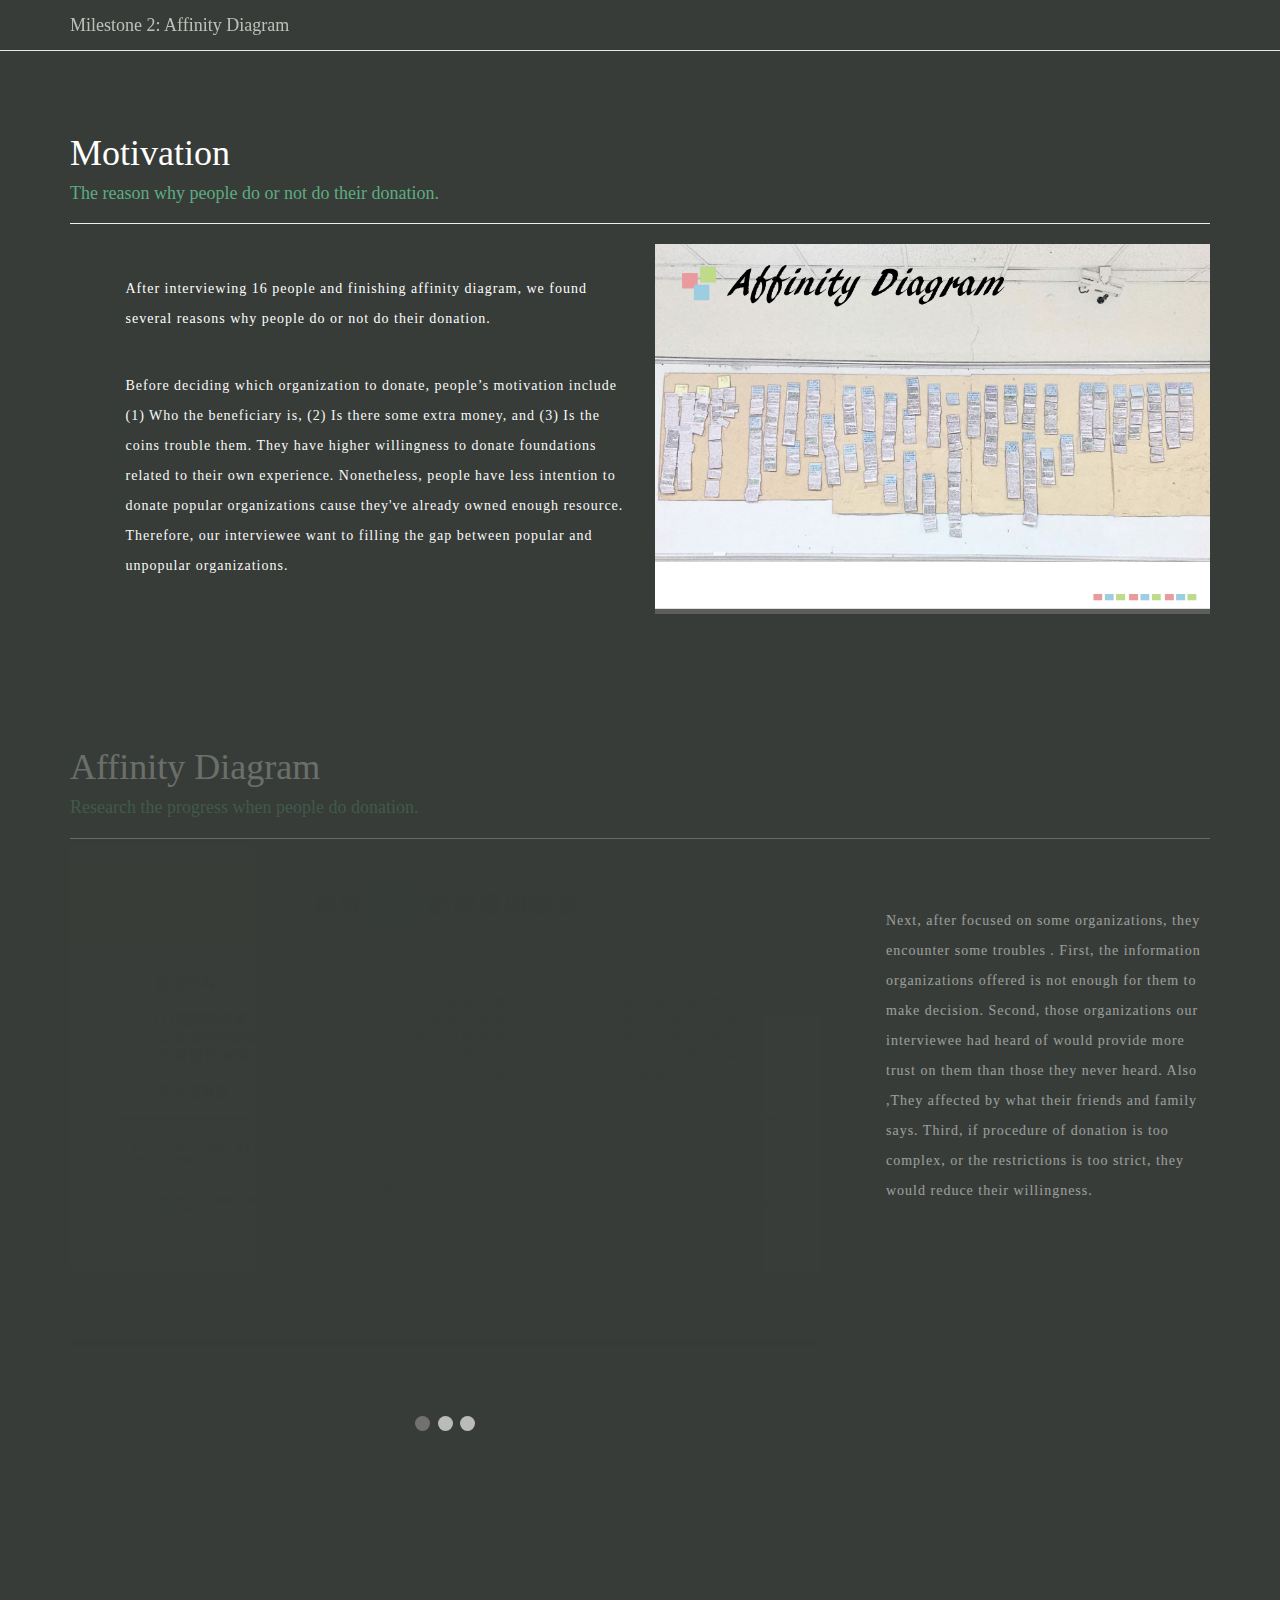
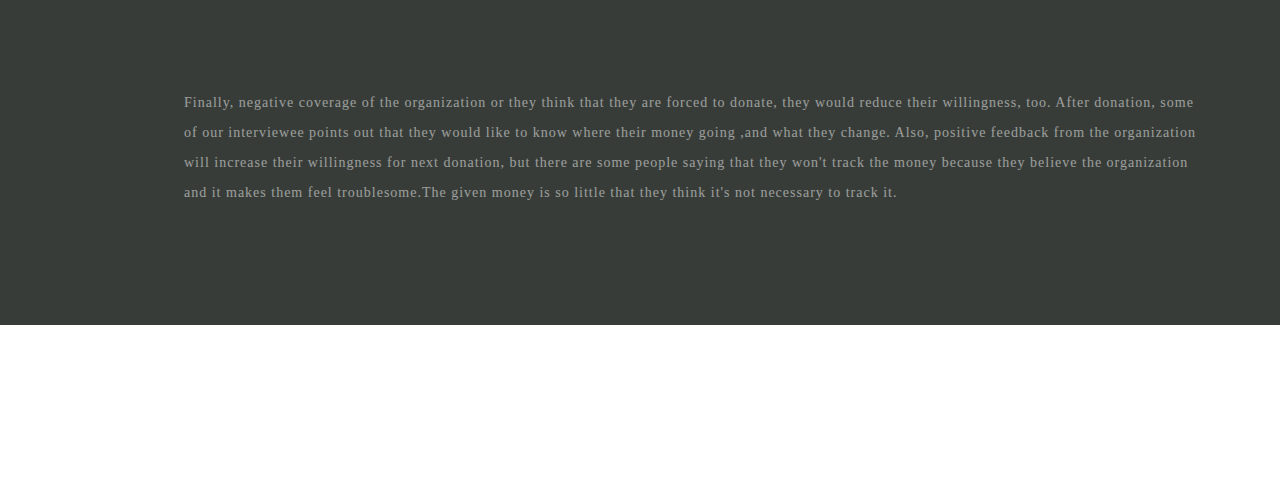
==== index.html @ 1e90ed06 "1914" ====
<!DOCTYPE html>
<html>

<head>
  <meta charset="UTF-8">
  <meta name="viewport" content="width=device-width, initial-scale=1">

  <title>Milestone 2</title>

  <link rel="stylesheet" href="styles/M2.css">
  <link rel="stylesheet prefetch" href="css/bootstrap.min.css">
  <script src="js/bootstrap.min.js"></script>

  <script>
    window.console = window.console || function(t) {};
  </script>

  <script>
    if (document.location.search.match(/type=embed/gi)) {
      window.parent.postMessage("resize", "*");
    }
  </script>

</head>

<body translate="no" >

<nav class="navbar navbar-default navbar-fixed-top navbar-top">
  <div class="container">
    <div class="navbar-header"><a rel="nofollow" rel="noreferrer" class="navbar-brand" href="index.html">Milestone 2: Affinity Diagram</a></div>
  </div>
</nav>

<section id="section_story">
  <div class="container">
    <div class="row section_content">
          <div class="col-sm-12" data-bottom-top="transform: translateY(-50px);opacity: 0" data-center="transform: translateY(0px);opacity: 1">
            <h1>Motivation</h1>
            <h4>The reason why people do or not do their donation.</h4>
            <hr/>
          </div>
          <div class="col-sm-6">
            <div class="content">
              <br>
              <p ddata-bottom-top="transform: translateY(-50px);opacity: 0.5" data-center="transform: translateY(0px);opacity: 1">After interviewing 16 people and finishing affinity diagram, we found several reasons why people do or not do their donation.</p>
              <br>
              <p data-bottom-top="transform: translateY(-50px);opacity: 0.5" data-center="transform: translateY(0px);opacity: 1">Before deciding which organization to donate, people’s motivation include (1) Who the beneficiary is, (2) Is there some extra money, and (3) Is the coins trouble them. They have higher willingness to donate foundations related to their own experience. Nonetheless, people have less intention to donate popular organizations cause they've already owned enough resource. Therefore,  our interviewee want to filling the gap between popular and unpopular organizations.</p>
            </div>
          </div>
          <div class="col-sm-6">
            <div class="img_wrap" data-bottom-top="transform: translateY(-50px);opacity: 0" data-center="transform: translateY(0px);opacity: 1"><img src="images/INTERVIEW2-01.jpg" alt=""/></div>
          </div>
        
        
    </div>
  </div>
</section>

<section id="section_story">
  <div class="container">
    <div class="row section_content">
          <div class="col-sm-12" data-bottom-top="transform: translateY(-50px);opacity: 0" data-center="transform: translateY(0px);opacity: 1">
            <h1>Affinity Diagram</h1>
            <h4>Research the progress when people do donation.</h4>
            <hr/>
          </div>
          <div class="col-sm-8">
            <div class="slideshow-container" data-bottom-top="transform: translateY(-50px);opacity: 0" data-center="transform: translateY(0px);opacity: 1">
              
              <div class="mySlides">
                <div class="numbertext">1 / 3</div>
                <img src="images/INTERVIEW2-02.jpg" style="width:100%">
              </div>
              <div class="mySlides">
                <div class="numbertext">2 / 3</div>
                <img src="images/INTERVIEW2-03.jpg" style="width:100%">
              </div>
              <div class="mySlides">
                <div class="numbertext">3 / 3</div>
                <img src="images/INTERVIEW2-04.jpg" style="width:100%">
              </div>
              <!-- Next and previous buttons -->
              <a class="prev" onclick="plusSlides(-1)">&#10094;</a>
              <a class="next" onclick="plusSlides(1)">&#10095;</a>
            </div>
            <br>
            <!-- The dots/circles -->
            <div style="text-align:center">
              <span class="dot" onclick="currentSlide(1)"></span> 
              <span class="dot" onclick="currentSlide(2)"></span> 
              <span class="dot" onclick="currentSlide(3)"></span> 
            </div>
          </div>

          <div class="col-sm-4">
            <div class="content">
              <br><br>
              <p data-bottom-top="transform: translateY(-50px);opacity: 0.5" data-center="transform: translateY(0px);opacity: 1">Next, after focused on some organizations, they encounter some troubles . First, the information organizations offered is not enough for them to make decision. Second, those organizations our interviewee had heard of would provide more trust on them than those they never heard. Also ,They affected by what their friends and family says. Third, if procedure of donation is too complex, or the restrictions is too strict, they would reduce their willingness.</p>
              
            </div>
          </div>
    </div>
  </div>
</section>

<section id="section_story">
  <div class="container">
    <div class="row section_content">
          <div class="col-sm-12" data-bottom-top="transform: translateY(-50px);opacity: 0" data-center="transform: translateY(0px);opacity: 1">
            <h1>Summerize</h1>
            <h4>Hey yo~ We are yo~~</h4>
            <hr/>
          </div>
          <div class="col-sm-12">
            <div class="content">
              <p data-bottom-top="transform: translateY(-50px);opacity: 0.5" data-center="transform: translateY(0px);opacity: 1">Finally, negative coverage of the organization or they think that they are forced to donate, they would reduce their willingness, too. After donation, some of our interviewee points out that they would like to know where their money going ,and what they change. Also, positive feedback from the organization will increase their willingness for next donation, but there are some people saying that they won't track the money because they believe the organization and it makes them feel troublesome.The given money is so little that they think it's not necessary to track it.</p>
            </div>
          </div>
    </div>
  </div>
</section>

  <script src='js/jquery-3.1.1.js'></script>
  <script src='js/skrollr.min.js'></script>

  <script>
    var s = skrollr.init();
      //# sourceURL=pen.js

    var slideIndex = 1;
    showSlides(slideIndex);

    // Next/previous controls
    function plusSlides(n) {
      showSlides(slideIndex += n);
    }

    // Thumbnail image controls
    function currentSlide(n) {
      showSlides(slideIndex = n);
    }

    function showSlides(n) {
      var i;
      var slides = document.getElementsByClassName("mySlides");
      var dots = document.getElementsByClassName("dot");
      if (n > slides.length) {slideIndex = 1} 
      if (n < 1) {slideIndex = slides.length}
      for (i = 0; i < slides.length; i++) {
          slides[i].style.display = "none"; 
      }
      for (i = 0; i < dots.length; i++) {
          dots[i].className = dots[i].className.replace(" active", "");
      }
      slides[slideIndex-1].style.display = "block"; 
      dots[slideIndex-1].className += " active";
    }
  </script>

  <script>
    $(window).scroll(function(evt){
    if ($(window).scrollTop()>0)
      $(".navbar").removeClass("navbar-top");
    else
        $(".navbar").addClass("navbar-top");
  });

  var s = skrollr.init();
    //# sourceURL=pen.js
  </script>

</body>
</html>
---- styles/M2.css ----
@charset "UTF-8";
* {
  font-family: 微軟正黑體;
}

body {
  height: 1000px;
}

h1, h2, h3, h4, h5, h6, .h1, .h2, .h3, .h4, .h5, .h6 {
  font-weight: bold;
}

#fontcolor {
  color: #fff06a;
}

nav.navbar {
  -webkit-transition: 0.5s;
  transition: 0.5s;
}

nav.navbar.navbar-default.navbar-fixed-top.navbar-top {
  background-color: transparent;
}
nav.navbar.navbar-default.navbar-fixed-top.navbar-top a {
  color: #BDC0BA;
  -webkit-transition: 0.5s;
  transition: 0.5s;
}
nav.navbar.navbar-default.navbar-fixed-top.navbar-top a:hover {
  color: #86C166;
}

section {
  padding: 50px 0px;
}

section#section_story {
  background-color: #373C38;
  color: white;
  padding: 0;
}

section#section_story .title-font{
  margin-top: 5%;
  text-align: center;
}

section#section_story .col-sm-7 {
  text-align: center;
}

section#section_story .content{
  margin-left: 10%;
  font-size: 14px;
  line-height: 3.0rem;
  letter-spacing: 1px;
}

section#section_story .section_content{
  margin-top: 10%;
  margin-bottom: 5%;
}

section#section_story img {
  width: 100%;
}

section#section_story .img_wrap {
  max-height: 220px;
}

section#section_story h4{
  color: #5DAC81;
}

* {box-sizing:border-box}

/* Slideshow container */
.slideshow-container {
  max-width: 800px;
  position: relative;
  margin: auto;
}

/* Hide the images by default */
.mySlides {
    display: none;
}

/* Next & previous buttons */
.prev, .next {
  cursor: pointer;
  position: absolute;
  top: 50%;
  width: auto;
  margin-top: -22px;
  padding: 16px;
  color: white;
  font-weight: bold;
  font-size: 18px;
  transition: 0.6s ease;
  border-radius: 0 3px 3px 0;
}

/* Position the "next button" to the right */
.next {
  right: 0;
  border-radius: 3px 0 0 3px;
}

/* On hover, add a black background color with a little bit see-through */
.prev:hover, .next:hover {
  background-color: rgba(0,0,0,0.8);
}

/* Caption text */
.text {
  color: #f2f2f2;
  font-size: 15px;
  padding: 8px 12px;
  position: absolute;
  bottom: 8px;
  width: 100%;
  text-align: center;
}

/* Number text (1/3 etc) */
.numbertext {
  color: #f2f2f2;
  font-size: 12px;
  padding: 8px 12px;
  position: absolute;
  top: 0;
}

/* The dots/bullets/indicators */
.dot {
  cursor: pointer;
  height: 15px;
  width: 15px;
  margin: 0 2px;
  background-color: #bbb;
  border-radius: 50%;
  display: inline-block;
  transition: background-color 0.6s ease;
}

.active, .dot:hover {
  background-color: #717171;
}

/* Fading animation */
.fade {
  -webkit-animation-name: fade;
  -webkit-animation-duration: 1.5s;
  animation-name: fade;
  animation-duration: 1.5s;
}

@-webkit-keyframes fade {
  from {opacity: .4} 
  to {opacity: 1}
}

@keyframes fade {
  from {opacity: .4} 
  to {opacity: 1}
}
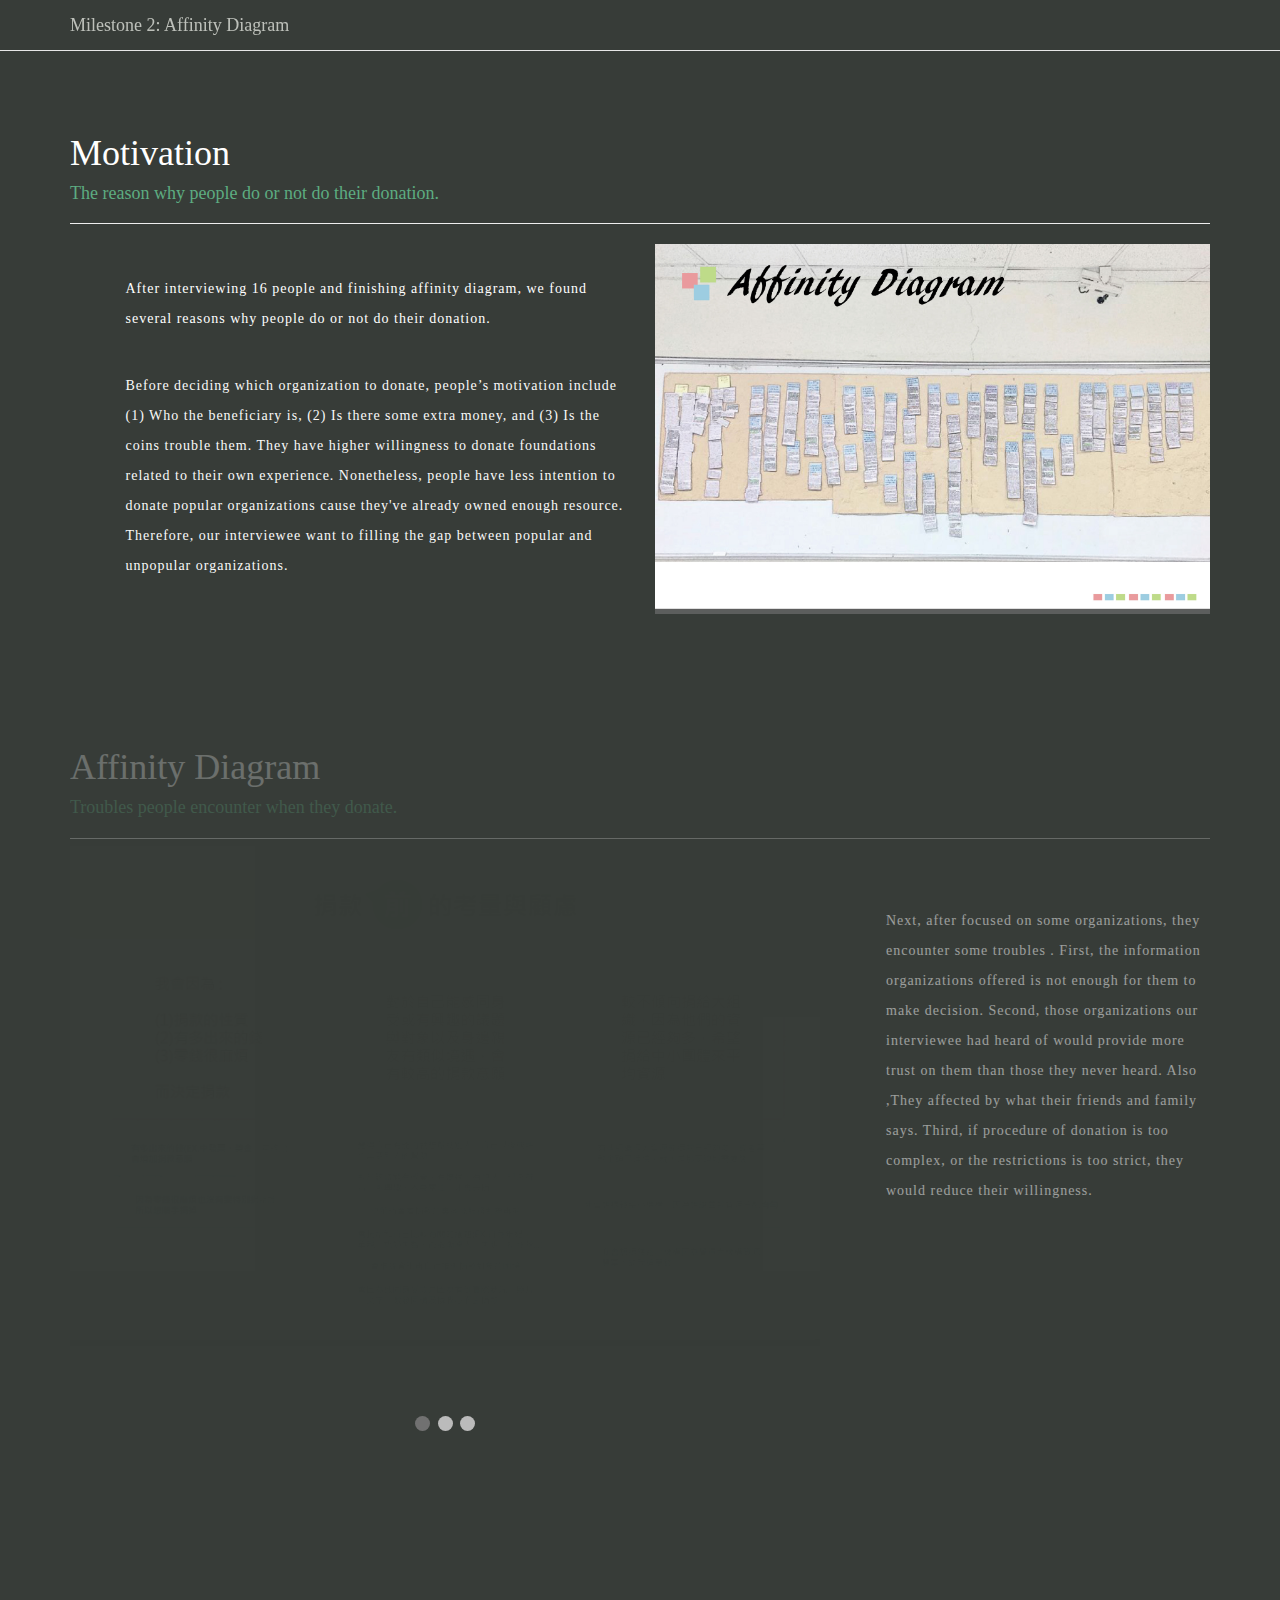
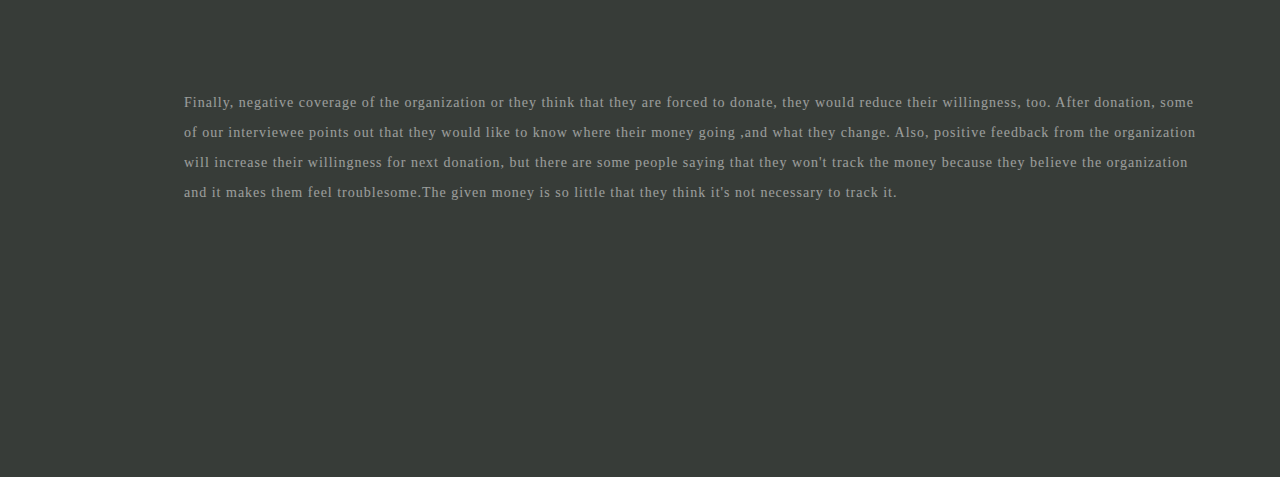
==== commit ed81a797: "1938" ====
--- a/index.html
+++ b/index.html
@@ -61,7 +61,7 @@
     <div class="row section_content">
           <div class="col-sm-12" data-bottom-top="transform: translateY(-50px);opacity: 0" data-center="transform: translateY(0px);opacity: 1">
             <h1>Affinity Diagram</h1>
-            <h4>Research the progress when people do donation.</h4>
+            <h4>Troubles people encounter when they donate.</h4>
             <hr/>
           </div>
           <div class="col-sm-8">
--- a/styles/M2.css
+++ b/styles/M2.css
@@ -5,6 +5,7 @@
 
 body {
   height: 1000px;
+  background-color: #373C38 !important;
 }
 
 h1, h2, h3, h4, h5, h6, .h1, .h2, .h3, .h4, .h5, .h6 {
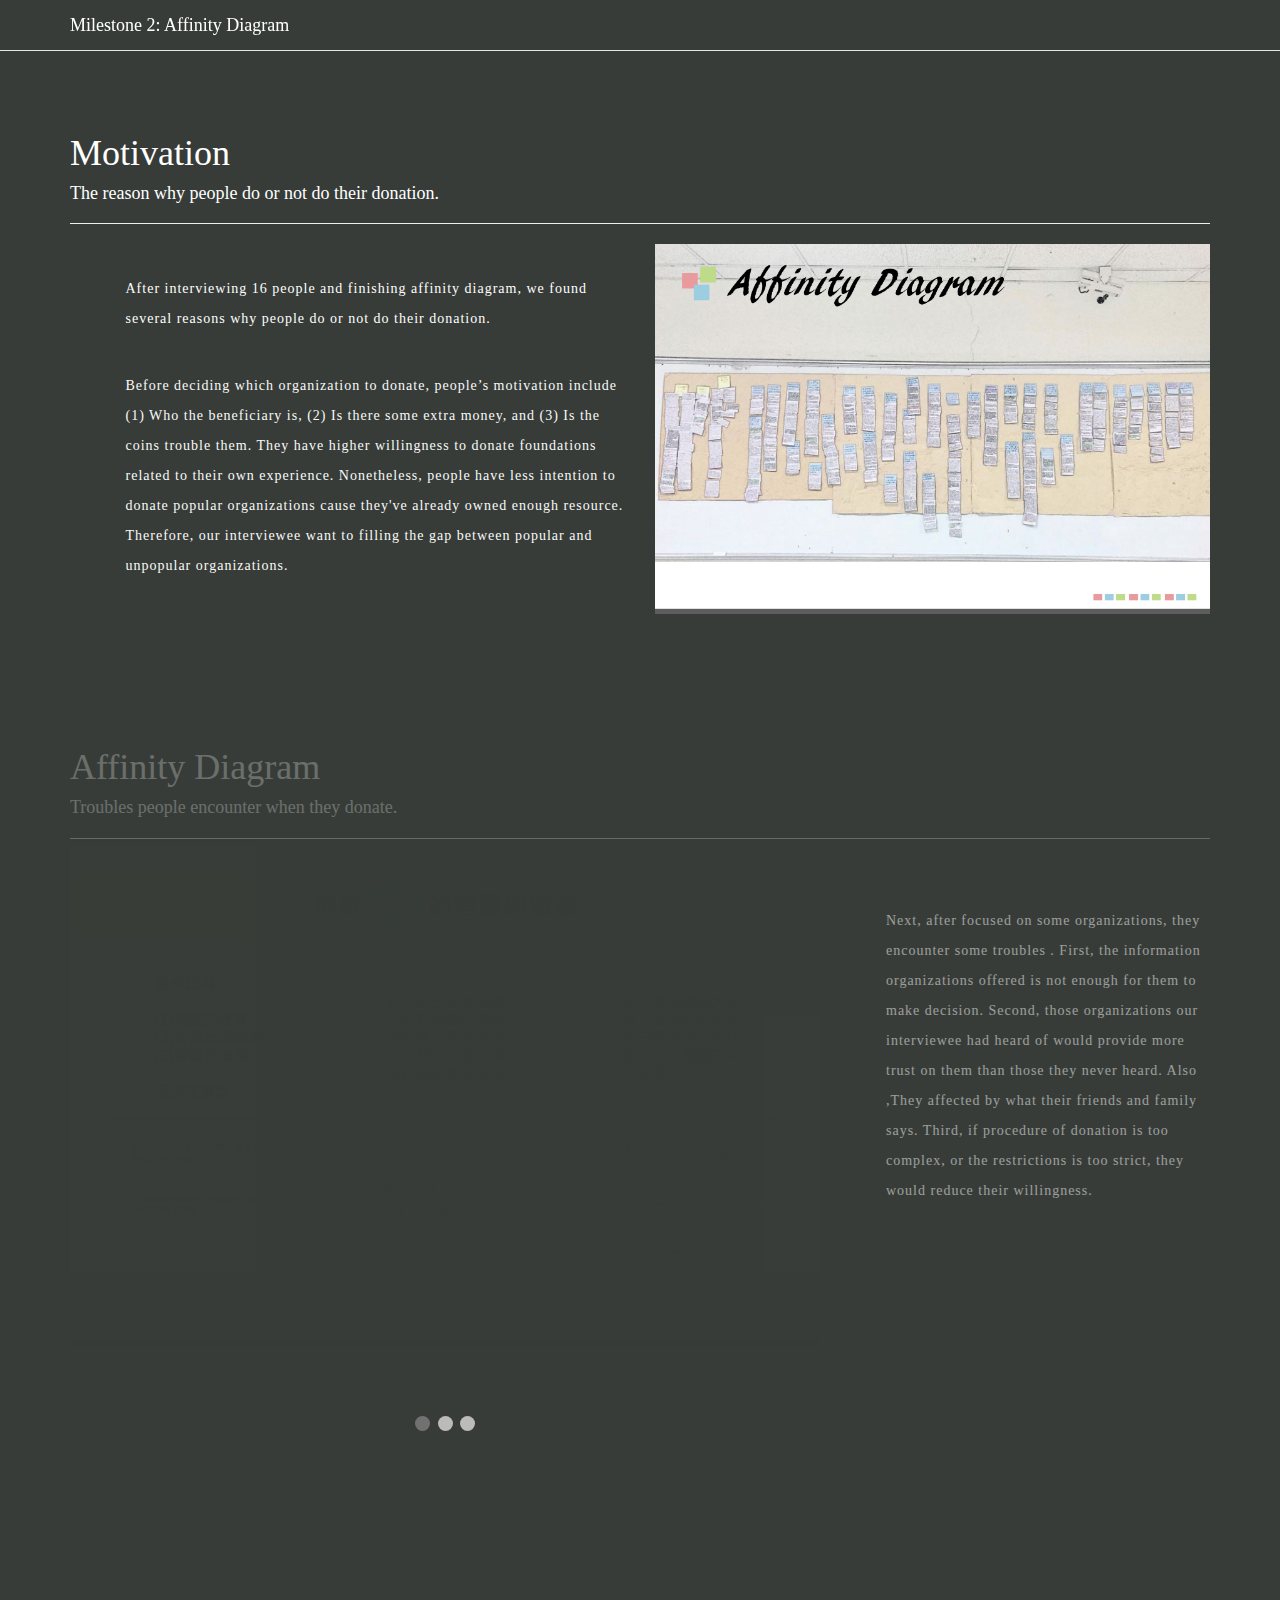
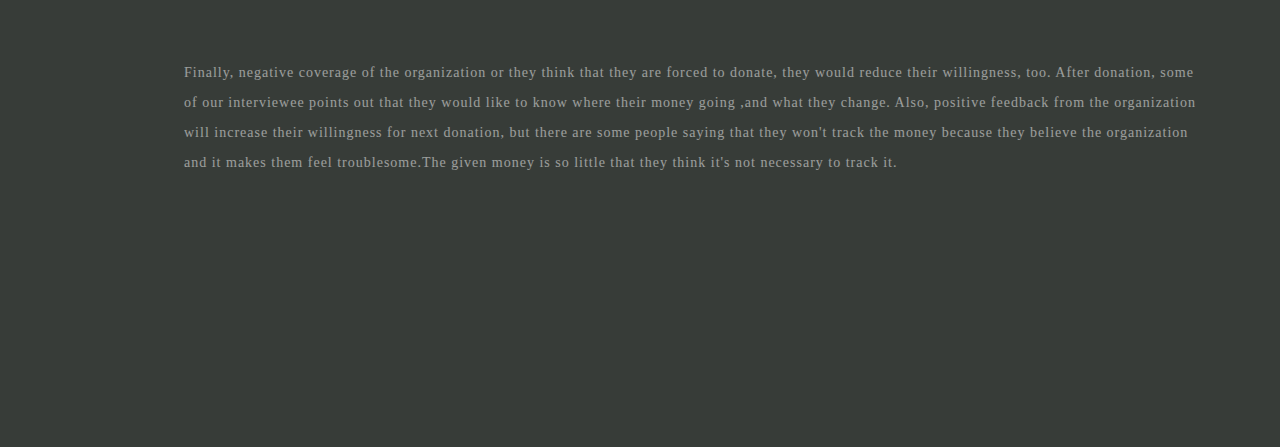
==== commit 8e0f5efc: "1951" ====
--- a/index.html
+++ b/index.html
@@ -108,7 +108,6 @@
     <div class="row section_content">
           <div class="col-sm-12" data-bottom-top="transform: translateY(-50px);opacity: 0" data-center="transform: translateY(0px);opacity: 1">
             <h1>Summerize</h1>
-            <h4>Hey yo~ We are yo~~</h4>
             <hr/>
           </div>
           <div class="col-sm-12">
--- a/styles/M2.css
+++ b/styles/M2.css
@@ -25,7 +25,7 @@
   background-color: transparent;
 }
 nav.navbar.navbar-default.navbar-fixed-top.navbar-top a {
-  color: #BDC0BA;
+  color: white;
   -webkit-transition: 0.5s;
   transition: 0.5s;
 }
@@ -72,9 +72,6 @@
   max-height: 220px;
 }
 
-section#section_story h4{
-  color: #5DAC81;
-}
 
 * {box-sizing:border-box}
 
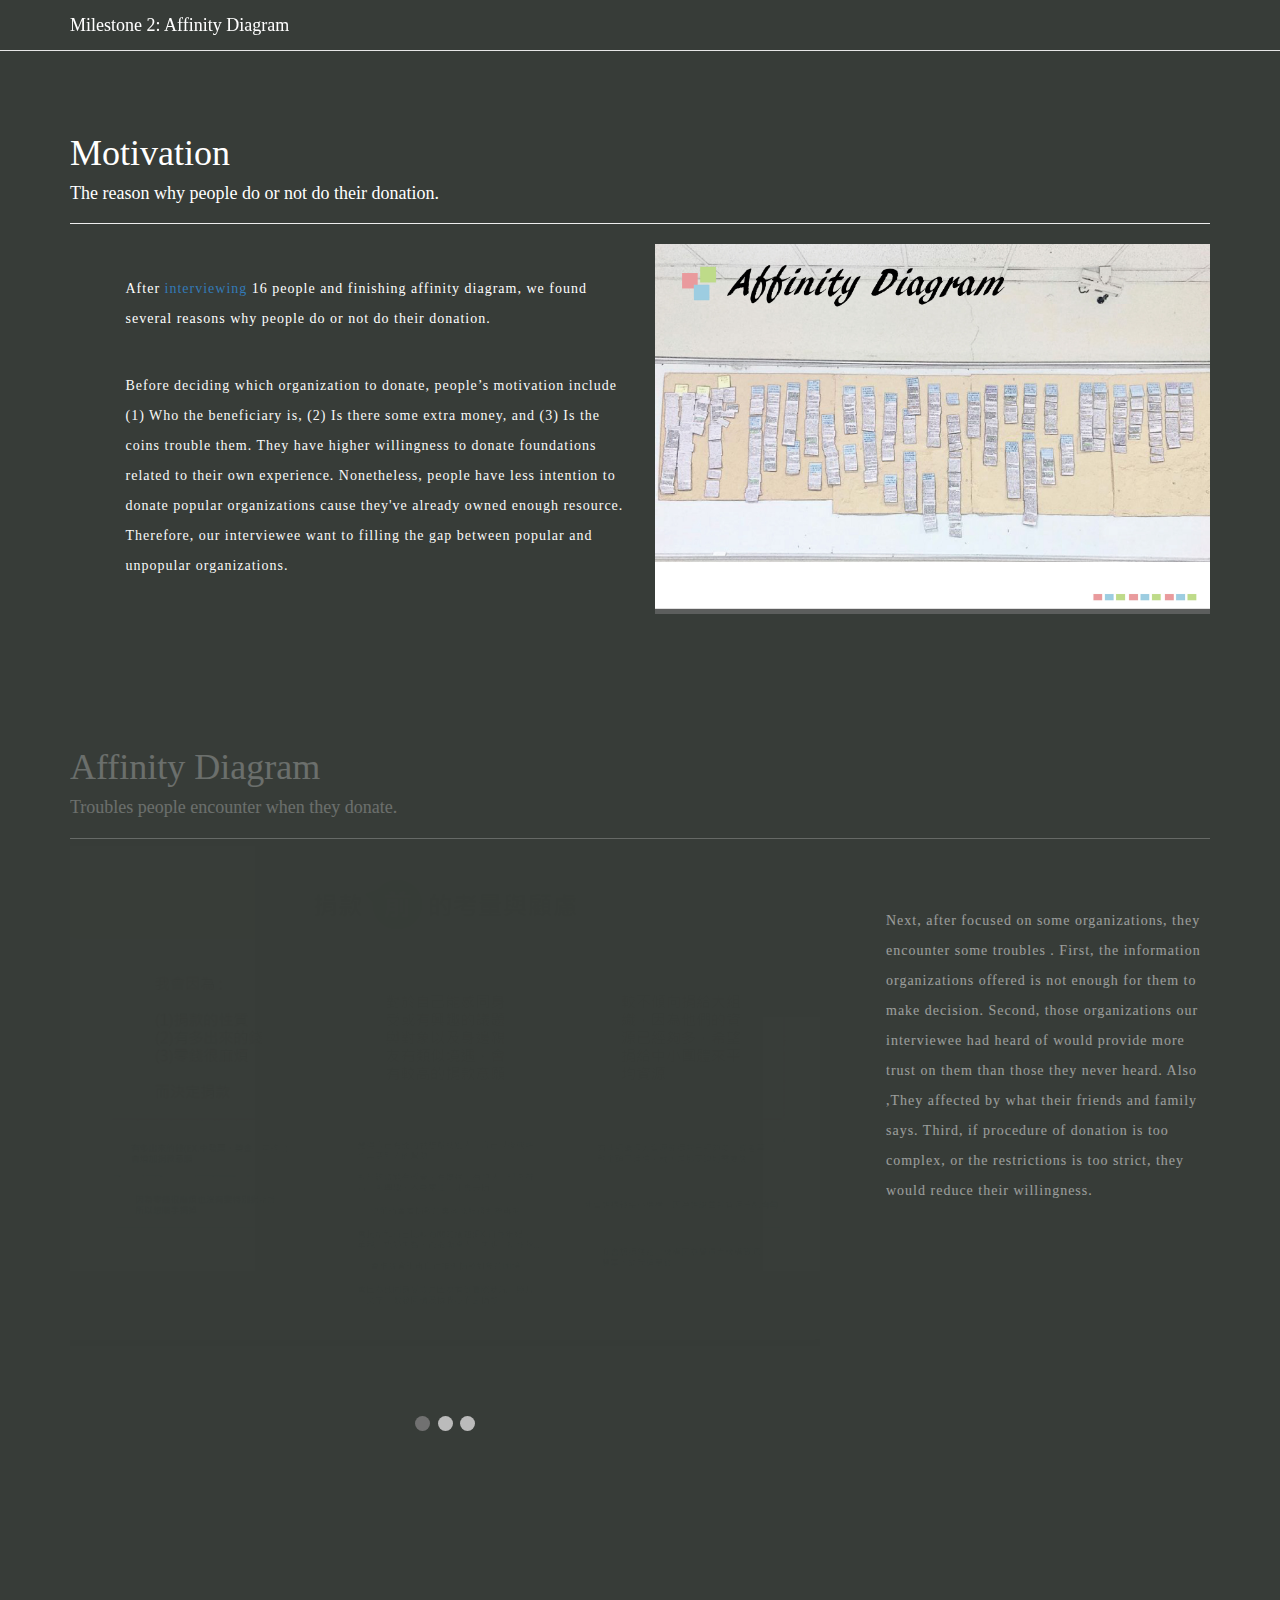
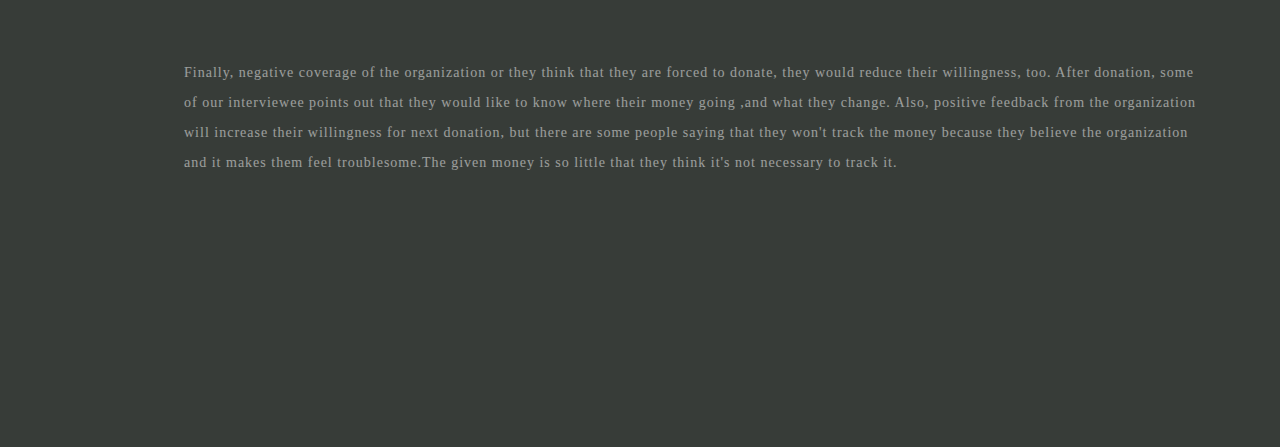
==== commit 65a9d7b2: "modify" ====
--- a/index.html
+++ b/index.html
@@ -42,7 +42,8 @@
           <div class="col-sm-6">
             <div class="content">
               <br>
-              <p ddata-bottom-top="transform: translateY(-50px);opacity: 0.5" data-center="transform: translateY(0px);opacity: 1">After interviewing 16 people and finishing affinity diagram, we found several reasons why people do or not do their donation.</p>
+              <p ddata-bottom-top="transform: translateY(-50px);opacity: 0.5" data-center="transform: translateY(0px);opacity: 1">After <a href="https://drive.google.com/file/d/1oSo4uuVFEpg8qIA0pbregIRsD1osyEH2/view?usp=sharing">
+              interviewing</a> 16 people and finishing affinity diagram, we found several reasons why people do or not do their donation.</p>
               <br>
               <p data-bottom-top="transform: translateY(-50px);opacity: 0.5" data-center="transform: translateY(0px);opacity: 1">Before deciding which organization to donate, people’s motivation include (1) Who the beneficiary is, (2) Is there some extra money, and (3) Is the coins trouble them. They have higher willingness to donate foundations related to their own experience. Nonetheless, people have less intention to donate popular organizations cause they've already owned enough resource. Therefore,  our interviewee want to filling the gap between popular and unpopular organizations.</p>
             </div>
@@ -107,7 +108,7 @@
   <div class="container">
     <div class="row section_content">
           <div class="col-sm-12" data-bottom-top="transform: translateY(-50px);opacity: 0" data-center="transform: translateY(0px);opacity: 1">
-            <h1>Summerize</h1>
+            <h1>Summarize</h1>
             <hr/>
           </div>
           <div class="col-sm-12">
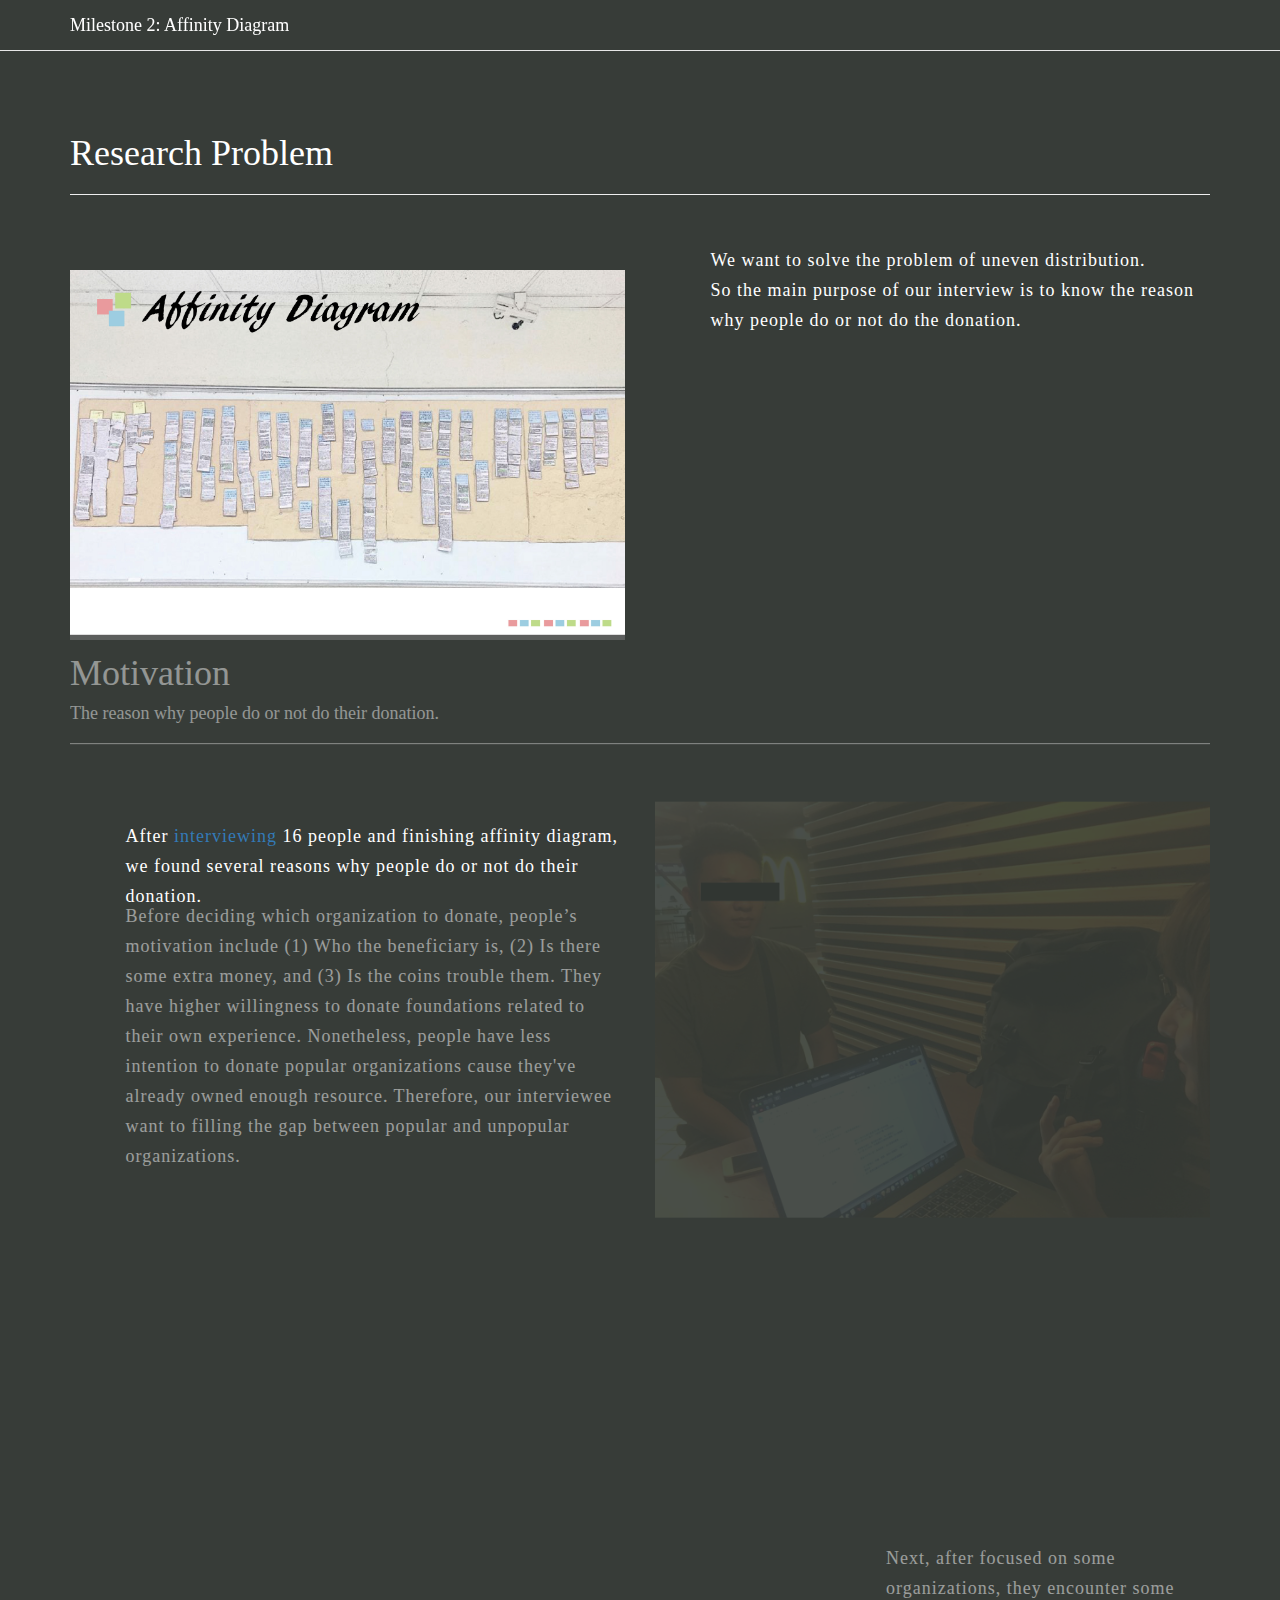
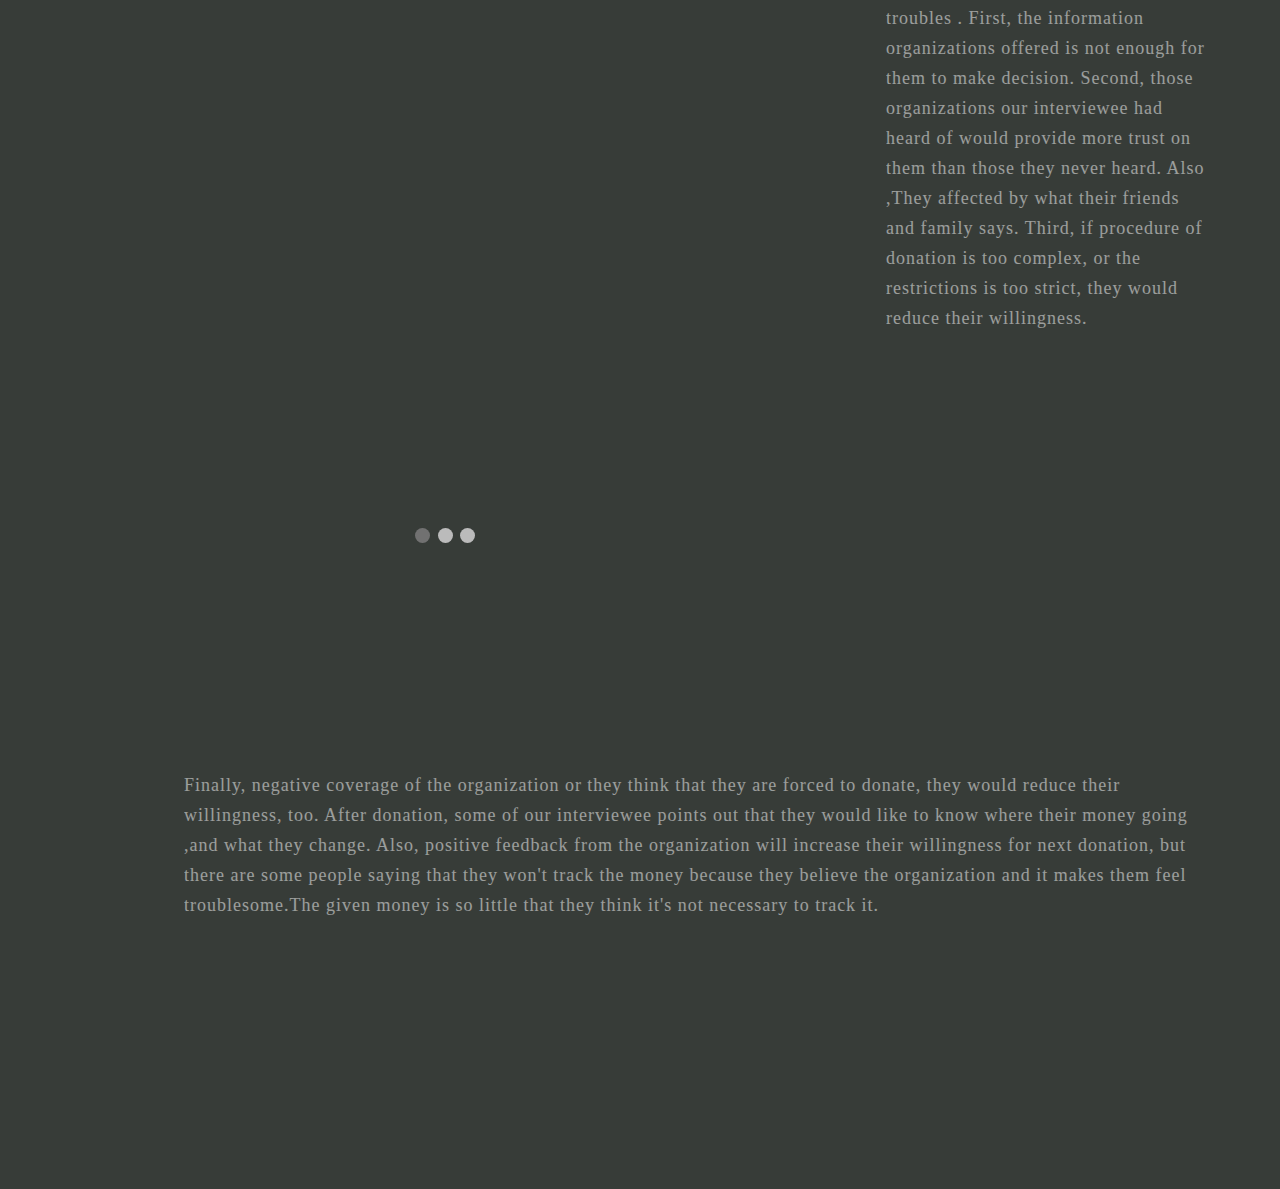
==== commit 2fd10887: "modify" ====
--- a/index.html
+++ b/index.html
@@ -34,6 +34,29 @@
 <section id="section_story">
   <div class="container">
     <div class="row section_content">
+          
+          <div class="col-sm-12" data-bottom-top="transform: translateY(-50px);opacity: 0" data-center="transform: translateY(0px);opacity: 1">
+            <h1>Research Problem</h1>
+            <!-- <h4>The reason why people do or not do their donation.</h4> -->
+            <hr/>
+          </div>
+          <div class="col-sm-6">
+            <div class="img_wrap" data-bottom-top="transform: translateY(-50px);opacity: 0" data-center="transform: translateY(0px);opacity: 1"><img src="images/INTERVIEW2-01.jpg" alt=""/></div>
+          </div>
+          <div class="col-sm-6">
+            <div class="content">
+              <br>
+              <p ddata-bottom-top="transform: translateY(-50px);opacity: 0.5" data-center="transform: translateY(0px);opacity: 1">We want to solve the problem of uneven distribution. <br>So the main purpose of our interview is to know the reason why people do or not do the donation.</p>
+            </div>
+          </div>
+        
+    </div>
+  </div>
+</section>
+
+<section id="section_story">
+  <div class="container">
+    <div class="row section_content">
           <div class="col-sm-12" data-bottom-top="transform: translateY(-50px);opacity: 0" data-center="transform: translateY(0px);opacity: 1">
             <h1>Motivation</h1>
             <h4>The reason why people do or not do their donation.</h4>
@@ -42,14 +65,14 @@
           <div class="col-sm-6">
             <div class="content">
               <br>
-              <p ddata-bottom-top="transform: translateY(-50px);opacity: 0.5" data-center="transform: translateY(0px);opacity: 1">After <a href="https://drive.google.com/file/d/1oSo4uuVFEpg8qIA0pbregIRsD1osyEH2/view?usp=sharing">
+              <p ddata-bottom-top="transform: translateY(-50px);opacity: 0.5" data-center="transform: translateY(0px);opacity: 1">After <a href="https://drive.google.com/file/d/1oSo4uuVFEpg8qIA0pbregIRsD1osyEH2/view?usp=sharing"  target="_blank">
               interviewing</a> 16 people and finishing affinity diagram, we found several reasons why people do or not do their donation.</p>
               <br>
               <p data-bottom-top="transform: translateY(-50px);opacity: 0.5" data-center="transform: translateY(0px);opacity: 1">Before deciding which organization to donate, people’s motivation include (1) Who the beneficiary is, (2) Is there some extra money, and (3) Is the coins trouble them. They have higher willingness to donate foundations related to their own experience. Nonetheless, people have less intention to donate popular organizations cause they've already owned enough resource. Therefore,  our interviewee want to filling the gap between popular and unpopular organizations.</p>
             </div>
           </div>
           <div class="col-sm-6">
-            <div class="img_wrap" data-bottom-top="transform: translateY(-50px);opacity: 0" data-center="transform: translateY(0px);opacity: 1"><img src="images/INTERVIEW2-01.jpg" alt=""/></div>
+            <div class="img_wrap" data-bottom-top="transform: translateY(-50px);opacity: 0" data-center="transform: translateY(0px);opacity: 1"><img src="images/interviewing.jpg" alt=""/></div>
           </div>
         
         
--- a/styles/M2.css
+++ b/styles/M2.css
@@ -54,7 +54,7 @@
 
 section#section_story .content{
   margin-left: 10%;
-  font-size: 14px;
+  font-size: 18px;
   line-height: 3.0rem;
   letter-spacing: 1px;
 }
@@ -70,6 +70,7 @@
 
 section#section_story .img_wrap {
   max-height: 220px;
+  margin-top: 10%;
 }
 
 
@@ -80,6 +81,7 @@
   max-width: 800px;
   position: relative;
   margin: auto;
+  margin-top: 10%;
 }
 
 /* Hide the images by default */
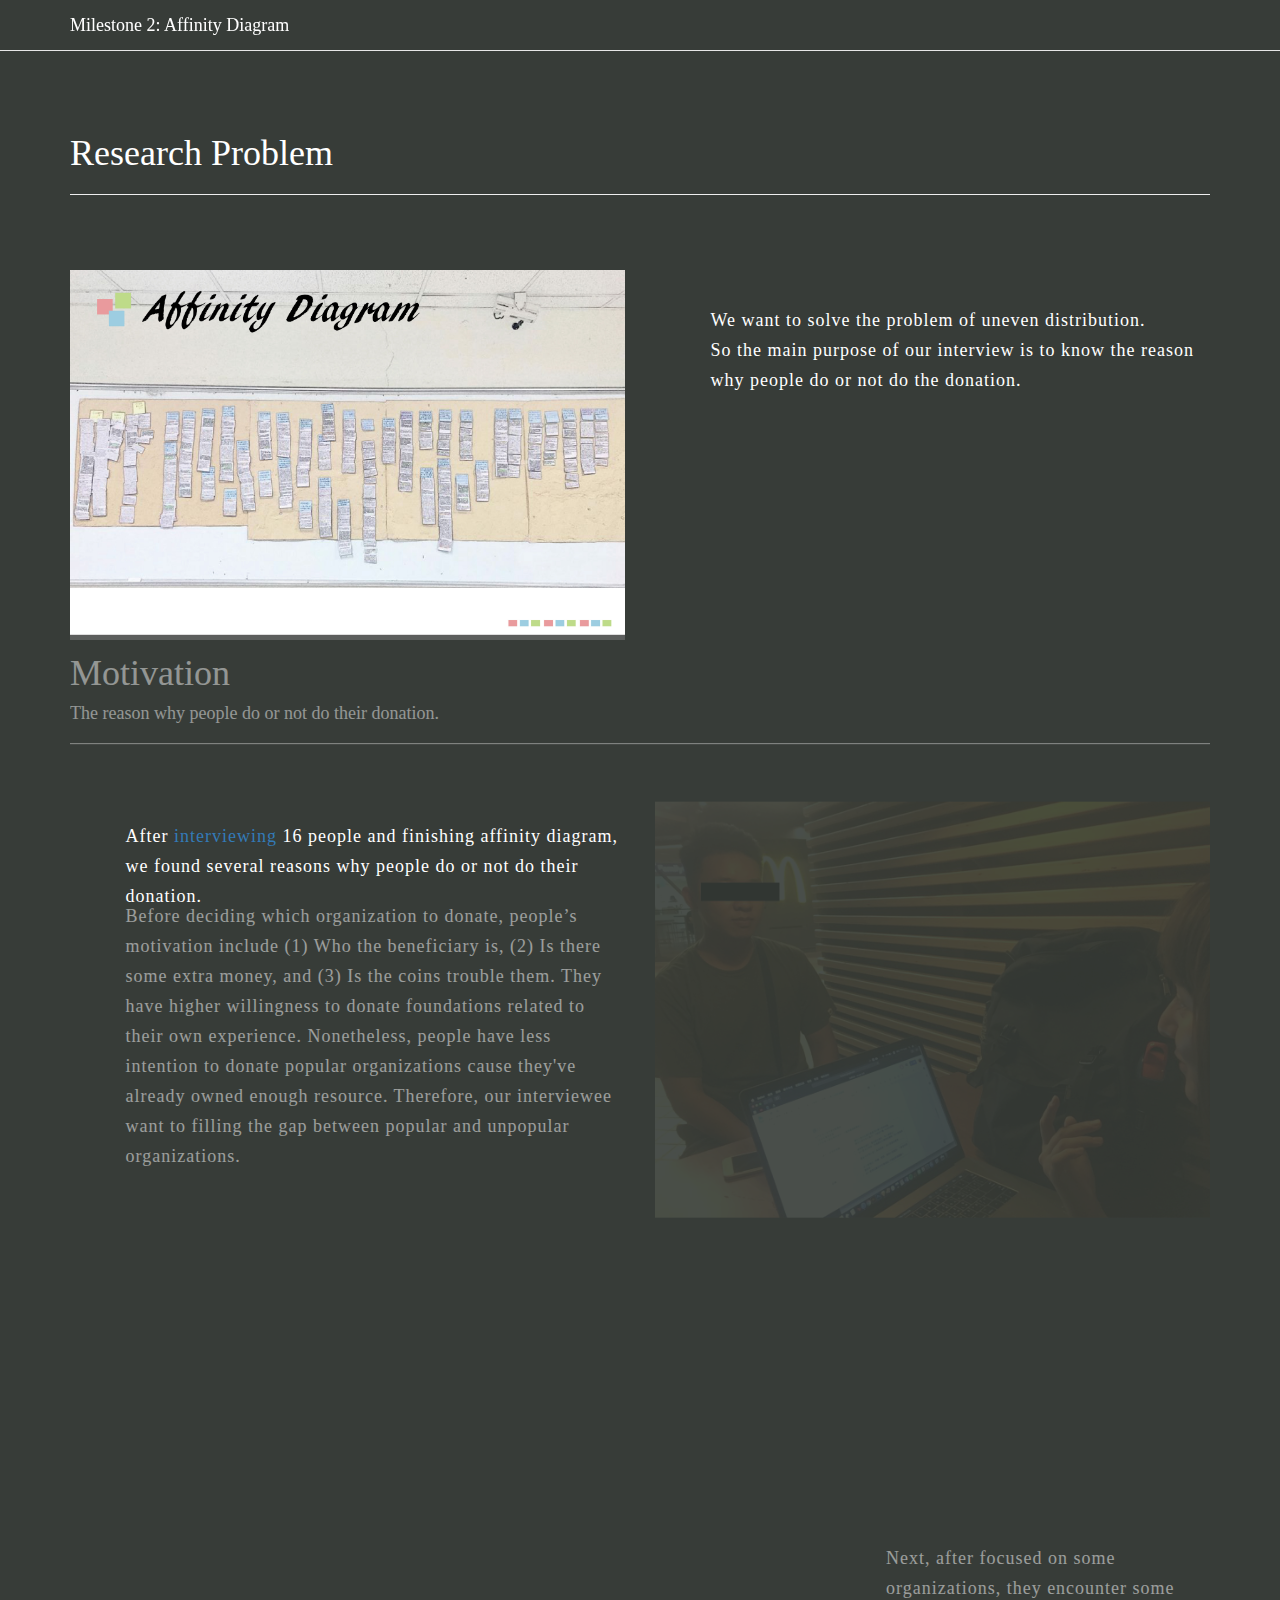
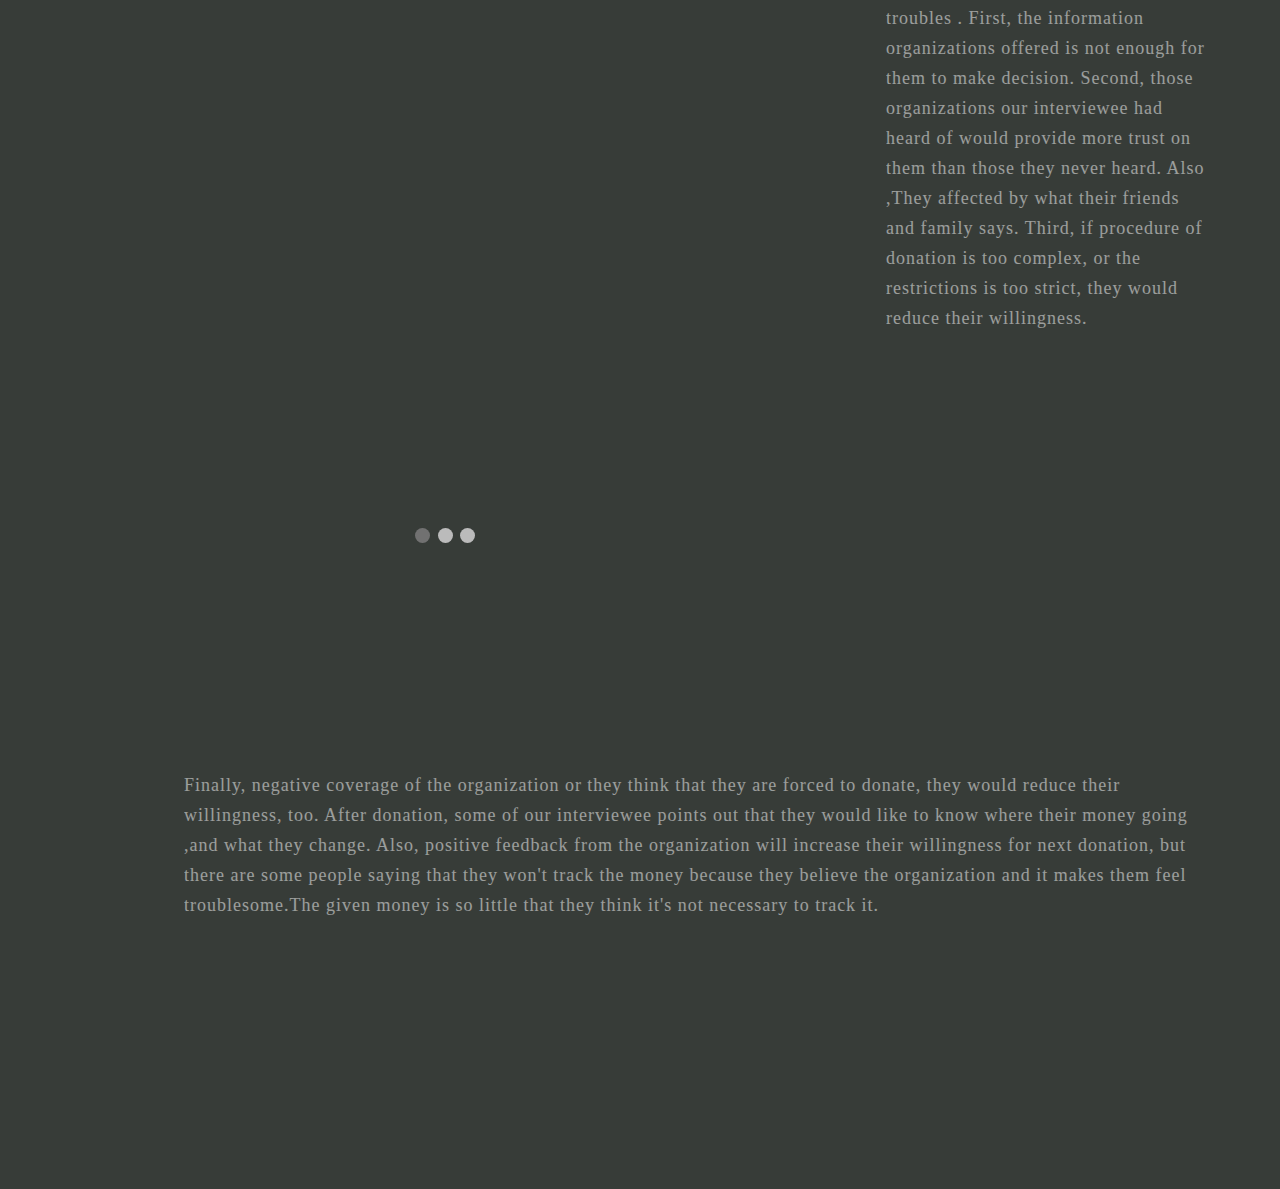
==== commit 33e43093: "modify" ====
--- a/index.html
+++ b/index.html
@@ -45,7 +45,7 @@
           </div>
           <div class="col-sm-6">
             <div class="content">
-              <br>
+              <br><br><br>
               <p ddata-bottom-top="transform: translateY(-50px);opacity: 0.5" data-center="transform: translateY(0px);opacity: 1">We want to solve the problem of uneven distribution. <br>So the main purpose of our interview is to know the reason why people do or not do the donation.</p>
             </div>
           </div>
